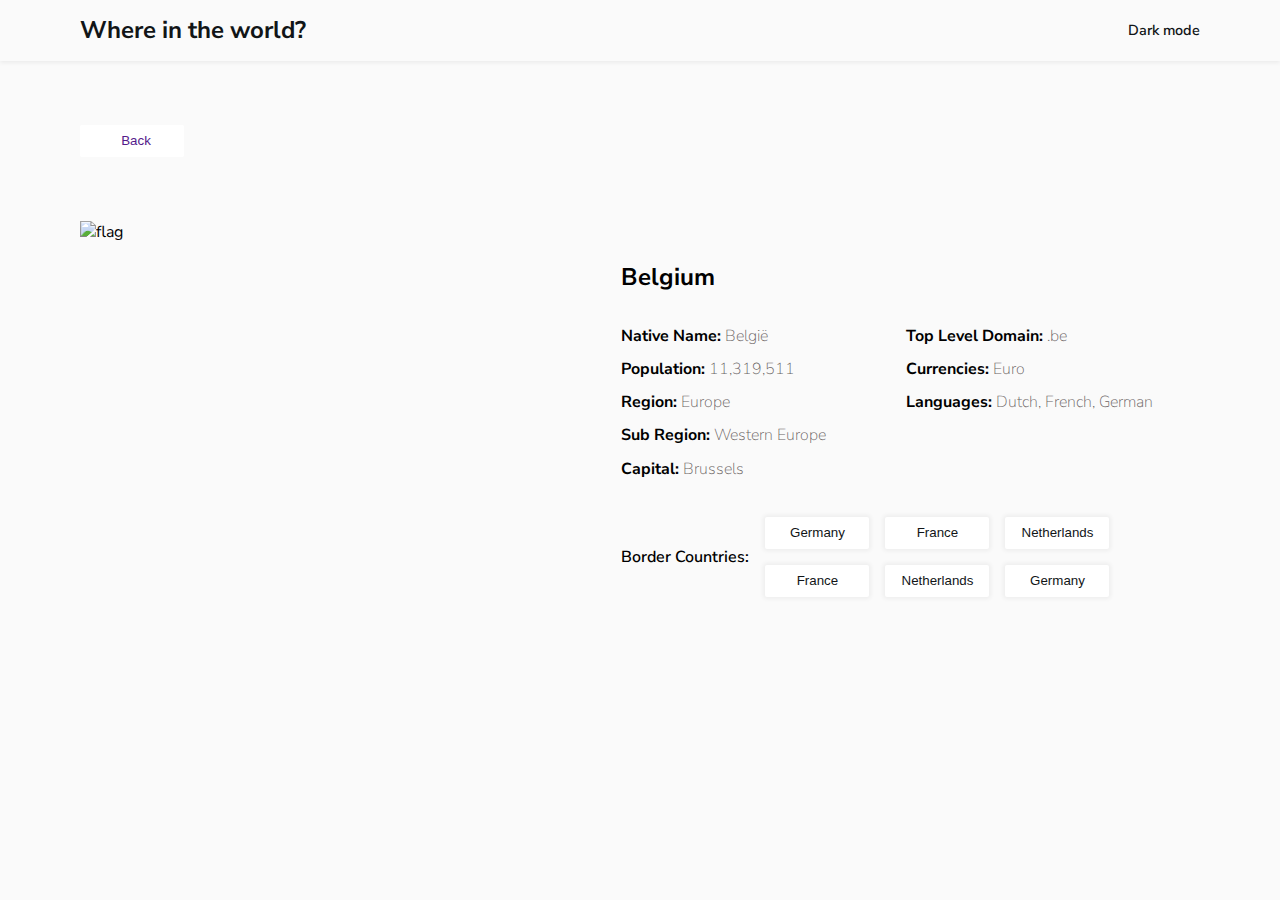
==== country-details.html @ ac035b7e "commit" ====
<!DOCTYPE html>
<html lang="en">
  <head>
    <meta charset="UTF-8" />
    <meta name="viewport" content="width=device-width, initial-scale=1.0" />
    <link rel="stylesheet" href="./assets/css/styles.css" />
    <link rel="stylesheet" href="./assets/css/counttry-details.css" />
    <script
      type="module"
      src="https://unpkg.com/ionicons@7.1.0/dist/ionicons/ionicons.esm.js"
    ></script>
    <title>Details Page</title>
  </head>
  <body>
    <header class="container header-container">
      <h1>Where in the world?</h1>
      <div class="header-theme-changer">
        <ion-icon class="theme-changer-icon" name="moon-outline"></ion-icon>
        <span>Dark mode</span>
      </div>
    </header>

    <section class="container navigate-section-container">
      <button>
        <ion-icon name="arrow-back"></ion-icon>
        <a href="" class="link-back"> Back </a>
      </button>
    </section>

    <main class="container country-detail-container">
      <div class="country-img-container">
        <img src="https://flagcdn.com/be.svg" alt="flag" />
      </div>
      <div class="country-detail-content">
        <h2>Belgium</h2>

        <div class="country-detailed-info">
          <p>Native Name: <span>België</span></p>
          <p>Population: <span>11,319,511</span></p>
          <p>Region: <span>Europe</span></p>
          <p>Sub Region: <span>Western Europe</span></p>
          <p>Capital: <span>Brussels</span></p>
          <p>Top Level Domain: <span>.be</span></p>
          <p>Currencies: <span>Euro</span></p>
          <p>Languages: <span>Dutch, French, German</span></p>
        </div>

        <div class="border-countries-container">
          <p>Border Countries:</p>
          <div class="border-countries-btns">
            <button>Germany</button>
            <button>France</button>
            <button>Netherlands</button>
            <button>France</button>
            <button>Netherlands</button>
            <button>Germany</button>
          </div>
        </div>
      </div>
    </main>

    <script src="./assets/js/app.js"></script>
  </body>
</html>
---- assets/css/styles.css ----
@import url("https://fonts.googleapis.com/css2?family=Nunito+Sans:opsz,wght@6..12,300;6..12,600;6..12,800&display=swap");

* {
  margin: 0;
  padding: 0;
  box-sizing: border-box;
}

:root {
  --bg-color: hsl(0, 0%, 98%);
  --text-color: #111517;
  --searcing-icon-color: #848484;
  --input-color: hsl(0, 0%, 52%);
  --input-bg-color: #fff;
  --shadow-color: rgba(0, 0, 0, 0.05);
}

body {
  font-family: "Nunito Sans", sans-serif;
  background-color: var(--bg-color);
}

a {
  text-decoration: none;
}

button {
  border: none;
  outline: none;
}

li {
  list-style: none;
}

.container {
  padding-right: 5rem;
  padding-left: 5rem;
}

.header-container,
.header-theme-changer,
.section-container,
.filter-selected {
  display: flex;
  align-items: center;
  justify-content: space-between;
}

/* Header */

.header-container {
  color: var(--text-color);
  box-shadow: 0px 2px 4px 0px rgba(0, 0, 0, 0.06);
  padding-top: 0.9rem;
  padding-bottom: 0.9rem;

  >h1 {
    font-size: 1.5rem;
  }

  .header-theme-changer {
    width: 7%;

    >span {
      font-size: 0.9rem;
      font-weight: 600;
    }

    .theme-changer-icon:hover {
      cursor: pointer;
    }
  }
}

/* Search & Filter section */

.section-container {
  padding-top: 2rem;
  padding-bottom: 2rem;

  /* !Search side */

  .searching-side {
    width: 35%;
    background-color: var(--input-bg-color);
    color: var(--input-color);
    border-radius: 0.2rem;
    box-shadow: 0px 2px 9px 0px var(--shadow-color);

    >label {
      display: flex;
      align-items: center;
      gap: 1rem;
      padding: 1.3rem 1.8rem;

      >input {
        width: 100%;
        border: none;
        outline: none;
        background-color: transparent;
        color: var(--input-color);
        font-size: 0.875rem;
      }
    }
  }

  /* !Filter side */

  .filtering-side {
    width: 13%;
    font-size: 0.875rem;
    font-weight: 400;
    position: relative;

    >.filter-selected {
      padding: 1.1rem 1.4rem;
      cursor: pointer;
      user-select: none;
      border-radius: 0.2rem;
      background: var(--input-bg-color);
      box-shadow: 0px 2px 9px 0px var(--shadow-color);
      font-weight: 600;
      margin-bottom: 0.2rem;
    }

    >.filter-options {
      width: 100%;
      padding: 0.8rem 1.2rem;
      border-radius: 0.2rem;
      background: var(--input-bg-color);
      box-shadow: 0px 2px 9px 0px var(--shadow-color);
      opacity: 0;
      position: absolute;

      >.filter-option {
        padding: 0.2rem 0;
        cursor: pointer;
      }
    }

    >.filter-options.active {
      opacity: 1;
    }
  }
}

/* Main */

.main-container {
  display: grid;
  grid-template-columns: auto auto auto auto;
  gap: 2rem;
  padding-bottom: 2rem;

  .country-card {
    width: 16.5rem;
    height: 22rem;
    border-radius: 0.2rem;
    background: #fff;
    box-shadow: 0px 0px 7px 2px var(--shadow-color);

    .card-img-container img {
      width: 100%;
      object-fit: cover;
      border-top-right-radius: 0.2rem;
      border-top-left-radius: 0.2rem;
    }

    .card-content {
      display: flex;
      flex-direction: column;
      row-gap: 1rem;
      padding: 1.5rem;

      .card-header {
        font-weight: 800;
      }

      .card-info {
        font-weight: 600;

        >p span {
          font-weight: 400;
        }
      }
    }
  }
  .country-card-container{
    color: var(--text-color);
    cursor: pointer;
  }
  .country-card:hover {
    transform: scale(1.03);
  }
}

@media only screen and (max-width: 576px) {
  .header-container {
    width: 100%;
  }
  h1 {
    font-size: 1rem !important;
  }

  .header-theme-changer {
    width: 25% !important;
  }

  .section-container{
    flex-direction: column;
    align-items: start;
    gap: 3rem;
    .searching-side{
      width: 100%;
    }
    .filtering-side{
      width: 50%;
    }
  }

  .main-container{
    grid-template-columns: auto;
    width: 100%;
    height: 0cm;
    .country-card{
      width: 20rem;
      height: 24rem;
      margin: 0 auto;
    }
  }
}
---- assets/css/counttry-details.css ----
.navigate-section-container,
.country-detail-container {
    display: flex;
    align-items: center;
    justify-content: space-between;
}

.navigate-section-container {
    margin: 4rem 0;

    >button {
        width: 6.5rem;
        height: 2rem;
        display: flex;
        align-items: center;
        justify-content: center;
        column-gap: 0.5rem;
        border-radius: 0.125rem;
        background: var(--input-bg-color);
        box-shadow: 0px 0px 7px 0px var(--button-shadow-color);
        cursor: pointer;
    }
}

.country-detail-container {
    .country-img-container {
        width: 34.98219rem;
        height: 26rem;

        >img {
            width: 100%;
            height: 100%;
            object-fit: cover;
        }
    }

    .country-detail-content {
        display: flex;
        flex-direction: column;
        gap: 2rem;
        width: 37.375rem;

        .country-detailed-info {
            display: flex;
            flex-direction: column;
            flex-wrap: wrap;
            column-gap: 2rem;
            row-gap: .7rem;
            height: 10rem;

            >p {
                font-weight: bold;

                >span {
                    font-weight: 200;
                    color: rgb(105, 98, 98);
                }
            }
        }

        .border-countries-container {
            display: flex;
            align-items: center;

            column-gap: 1rem;

            >p {
                font-size: 1rem;
                font-weight: 600;
            }

            .border-countries-btns {
                display: flex;
                gap: 1rem;
                flex-wrap: wrap;
                width: 70%;

                >button {
                    width: 6.5rem;
                    height: 2rem;
                    display: flex;
                    align-items: center;
                    justify-content: center;
                    column-gap: 0.5rem;
                    border-radius: 0.125rem;
                    background: var(--input-bg-color);
                    box-shadow: 0px 0px 4px 2px var(--shadow-color);
                    cursor: pointer;
                    font-weight: 300;
                    color: var(--text-color);
                }
            }
        }
    }

}
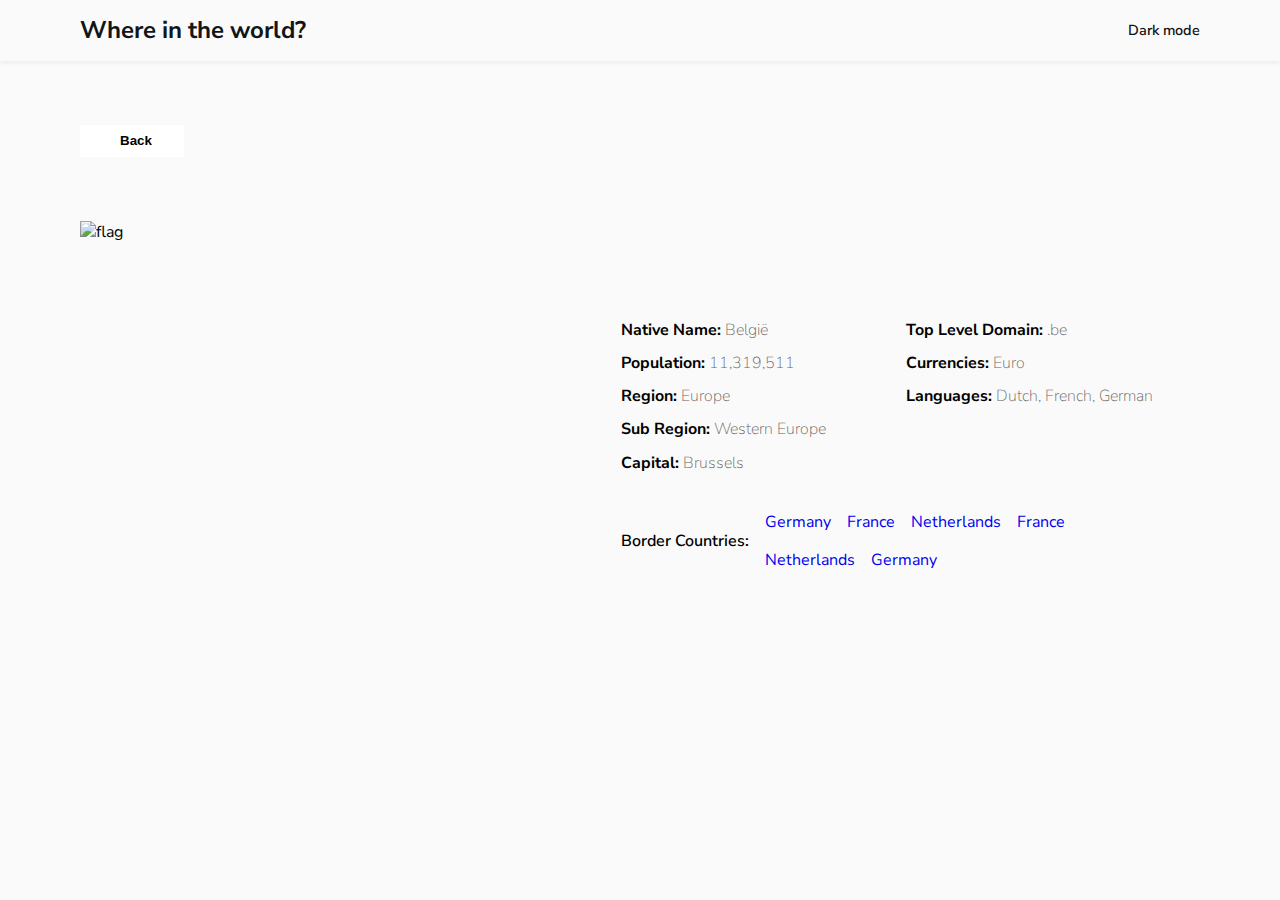
==== commit f0c560ff: "details add" ====
--- a/country-details.html
+++ b/country-details.html
@@ -23,42 +23,42 @@
     <section class="container navigate-section-container">
       <button>
         <ion-icon name="arrow-back"></ion-icon>
-        <a href="" class="link-back"> Back </a>
+        <a href="#" onclick="history.back()" class="link-back"> Back </a>
       </button>
     </section>
 
     <main class="container country-detail-container">
       <div class="country-img-container">
-        <img src="https://flagcdn.com/be.svg" alt="flag" />
+        <img src="https://flagcdn.com/be.svg" alt="flag" class="details-img" />
       </div>
       <div class="country-detail-content">
-        <h2>Belgium</h2>
+        <h2 class="detail-title"></h2>
 
         <div class="country-detailed-info">
-          <p>Native Name: <span>België</span></p>
-          <p>Population: <span>11,319,511</span></p>
-          <p>Region: <span>Europe</span></p>
-          <p>Sub Region: <span>Western Europe</span></p>
-          <p>Capital: <span>Brussels</span></p>
-          <p>Top Level Domain: <span>.be</span></p>
-          <p>Currencies: <span>Euro</span></p>
-          <p>Languages: <span>Dutch, French, German</span></p>
+          <p class="detail-native-name">Native Name: <span>België</span></p>
+          <p class="detail-population">Population: <span>11,319,511</span></p>
+          <p class="detail-region">Region: <span>Europe</span></p>
+          <p class="detail-sub-region">Sub Region: <span>Western Europe</span></p>
+          <p class="detail-capital">Capital: <span>Brussels</span></p>
+          <p class="detail-domain">Top Level Domain: <span>.be</span></p>
+          <p class="detail-current">Currencies: <span>Euro</span></p>
+          <p class="detail-lang">Languages: <span>Dutch, French, German</span></p>
         </div>
 
         <div class="border-countries-container">
-          <p>Border Countries:</p>
+          <p class="border-countries-details">Border Countries:</p>
           <div class="border-countries-btns">
-            <button>Germany</button>
-            <button>France</button>
-            <button>Netherlands</button>
-            <button>France</button>
-            <button>Netherlands</button>
-            <button>Germany</button>
+            <a href="#">Germany</a>
+            <a href="#">France</a>
+            <a href="#">Netherlands</a>
+            <a href="#">France</a>
+            <a href="#">Netherlands</a>
+            <a href="#">Germany</a>
           </div>
         </div>
       </div>
     </main>
 
-    <script src="./assets/js/app.js"></script>
+    <script src="./assets/js/details.js"></script>
   </body>
 </html>
--- a/assets/css/counttry-details.css
+++ b/assets/css/counttry-details.css
@@ -19,6 +19,11 @@
         background: var(--input-bg-color);
         box-shadow: 0px 0px 7px 0px var(--button-shadow-color);
         cursor: pointer;
+
+        >a {
+            color: black;
+            font-weight: bolder;
+        }
     }
 }
 
@@ -94,3 +99,28 @@
     }
 
 }
+
+@media only screen and (max-width: 576px) {
+    .header-container {
+        width: 100%;
+    }
+
+    h1 {
+        font-size: 1rem !important;
+    }
+
+    .header-theme-changer {
+        width: 25% !important;
+    }
+    .country-detail-container{
+        flex-direction: column;
+        .country-img-container {
+            width: 100%;
+        }
+        .country-detail-content{
+            width: 100%;
+        }
+    }
+    
+
+}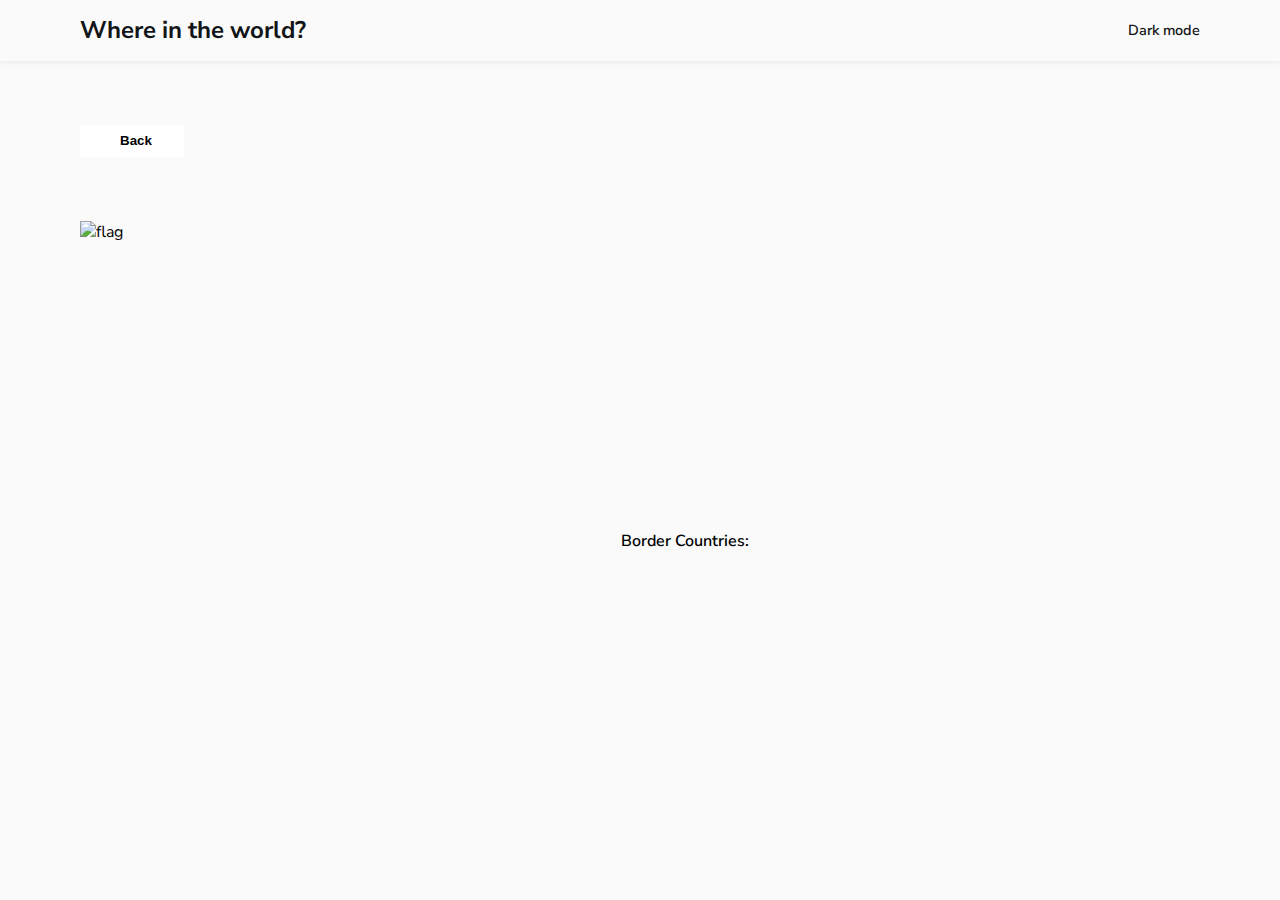
==== commit 3337e74c: "Task Add" ====
--- a/country-details.html
+++ b/country-details.html
@@ -11,7 +11,7 @@
     ></script>
     <title>Details Page</title>
   </head>
-  <body>
+  <body class="body">
     <header class="container header-container">
       <h1>Where in the world?</h1>
       <div class="header-theme-changer">
@@ -29,31 +29,31 @@
 
     <main class="container country-detail-container">
       <div class="country-img-container">
-        <img src="https://flagcdn.com/be.svg" alt="flag" class="details-img" />
+        <img src="" alt="flag" class="details-img" />
       </div>
       <div class="country-detail-content">
         <h2 class="detail-title"></h2>
 
         <div class="country-detailed-info">
-          <p class="detail-native-name">Native Name: <span>België</span></p>
-          <p class="detail-population">Population: <span>11,319,511</span></p>
-          <p class="detail-region">Region: <span>Europe</span></p>
-          <p class="detail-sub-region">Sub Region: <span>Western Europe</span></p>
-          <p class="detail-capital">Capital: <span>Brussels</span></p>
-          <p class="detail-domain">Top Level Domain: <span>.be</span></p>
-          <p class="detail-current">Currencies: <span>Euro</span></p>
-          <p class="detail-lang">Languages: <span>Dutch, French, German</span></p>
+          <p class="detail-native-name"></p>
+          <p class="detail-population"></p>
+          <p class="detail-region"></p>
+          <p class="detail-sub-region"></p>
+          <p class="detail-capital"></p>
+          <p class="detail-domain"></p>
+          <p class="detail-current"></p>
+          <p class="detail-lang"></p>
         </div>
 
         <div class="border-countries-container">
           <p class="border-countries-details">Border Countries:</p>
           <div class="border-countries-btns">
-            <a href="#">Germany</a>
+            <!-- <a href="#">Germany</a>
             <a href="#">France</a>
             <a href="#">Netherlands</a>
             <a href="#">France</a>
             <a href="#">Netherlands</a>
-            <a href="#">Germany</a>
+            <a href="#">Germany</a> -->
           </div>
         </div>
       </div>
--- a/assets/css/styles.css
+++ b/assets/css/styles.css
@@ -60,7 +60,7 @@
   }
 
   .header-theme-changer {
-    width: 7%;
+    width: 8%;
 
     >span {
       font-size: 0.9rem;
@@ -186,10 +186,12 @@
       }
     }
   }
-  .country-card-container{
+
+  .country-card-container {
     color: var(--text-color);
     cursor: pointer;
   }
+
   .country-card:hover {
     transform: scale(1.03);
   }
@@ -199,6 +201,7 @@
   .header-container {
     width: 100%;
   }
+
   h1 {
     font-size: 1rem !important;
   }
@@ -207,26 +210,49 @@
     width: 25% !important;
   }
 
-  .section-container{
+  .section-container {
     flex-direction: column;
     align-items: start;
     gap: 3rem;
-    .searching-side{
+
+    .searching-side {
       width: 100%;
     }
-    .filtering-side{
+
+    .filtering-side {
       width: 50%;
     }
   }
 
-  .main-container{
+  .main-container {
     grid-template-columns: auto;
     width: 100%;
     height: 0cm;
-    .country-card{
+
+    .country-card {
       width: 20rem;
       height: 24rem;
       margin: 0 auto;
     }
   }
-}+}
+
+.dark-mode {
+  background-color: #000;
+}
+
+.dark-mode h1 {
+  color: #fff;
+}
+
+.dark-mode .header-theme-changer {
+  color: #fff;
+}
+
+.dark-mode .header-theme-changer {
+  width: 8%;
+}
+
+.dark-mode .header-theme-changer a {
+  color: #fff;
+}
--- a/assets/css/counttry-details.css
+++ b/assets/css/counttry-details.css
@@ -123,4 +123,20 @@
     }
     
 
-}+}
+
+/* .dark-mode h1 {
+    color: #fff;
+  }
+  
+  .dark-mode .header-theme-changer {
+    color: #fff;
+  }
+  
+  .dark-mode .header-theme-changer {
+    width: 8%;
+  }
+  
+  .dark-mode .header-theme-changer a {
+    color: #fff;
+  } */